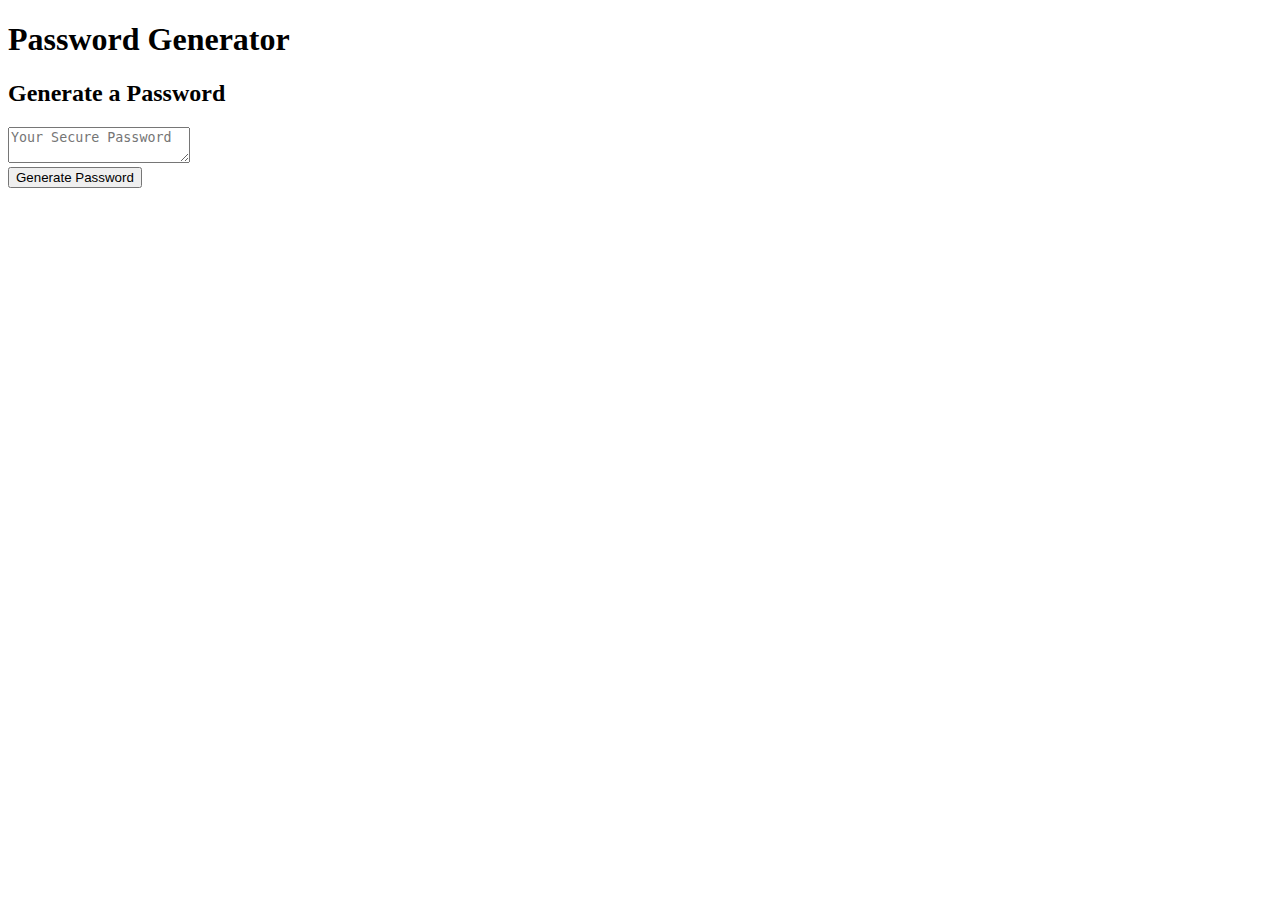
==== index.html @ a66afe2d "moved index" ====
<!DOCTYPE html>
<html lang="en">
  <head>
    <meta charset="UTF-8" />
    <meta name="viewport" content="width=device-width, initial-scale=1.0" />
    <meta http-equiv="X-UA-Compatible" content="ie=edge" />
    <title>Password Generator</title>
    <link rel="stylesheet" href="style.css" />
    </head>
  <body>
    <div class="wrapper">
      <header>
        <h1>Password Generator</h1>
      </header>
      <div class="card">
        <div class="card-header">
          <h2>Generate a Password</h2>
        </div>
        <div class="card-body">
          <textarea
            readonly
            id="password"
            placeholder="Your Secure Password"
            aria-label="Generated Password"
          ></textarea>
        </div>
        <div class="card-footer">
          <button id="generate" class="btn">Generate Password</button>
        </div>
      </div>
    </div>
    <script src="script.js"></script>
  </body>
</html>
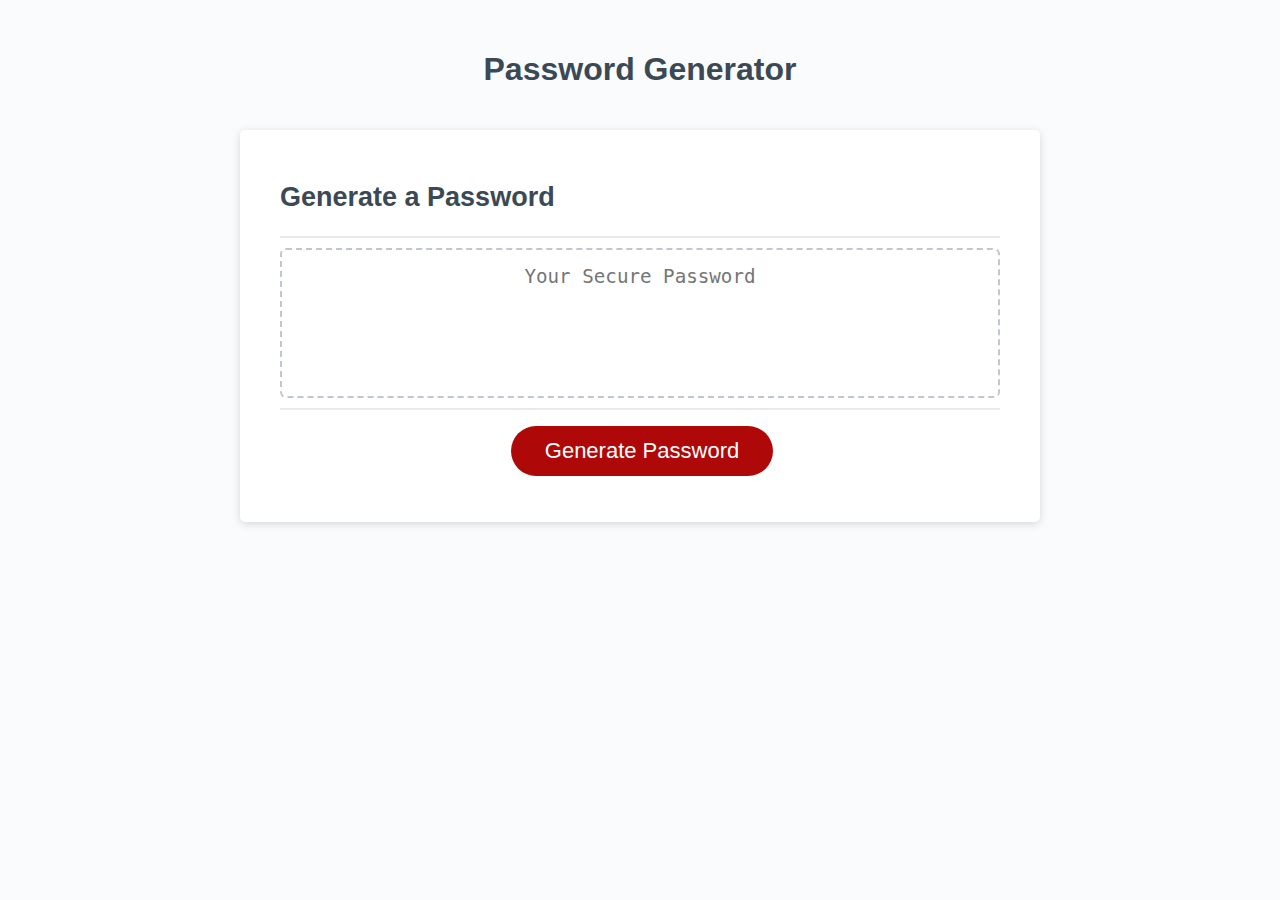
==== commit b22ff28b: "more fixes" ====
--- a/index.html
+++ b/index.html
@@ -5,7 +5,7 @@
     <meta name="viewport" content="width=device-width, initial-scale=1.0" />
     <meta http-equiv="X-UA-Compatible" content="ie=edge" />
     <title>Password Generator</title>
-    <link rel="stylesheet" href="style.css" />
+    <link rel="stylesheet" href="./assets/CSS/style.css" />
     </head>
   <body>
     <div class="wrapper">
@@ -29,6 +29,6 @@
         </div>
       </div>
     </div>
-    <script src="script.js"></script>
+    <script src="./assets/JS/script.js"></script>
   </body>
 </html>
--- a/assets/CSS/style.css
+++ b/assets/CSS/style.css
@@ -0,0 +1,137 @@
+*,
+*::before,
+*::after {
+  box-sizing: border-box;
+}
+
+html,
+body,
+.wrapper {
+  height: 100%;
+  margin: 0;
+  padding: 0;
+}
+
+body {
+  font-family: sans-serif;
+  background-color: #f9fbfd;
+}
+
+.wrapper {
+  padding-top: 30px;
+  padding-left: 20px;
+  padding-right: 20px;
+}
+
+header {
+  text-align: center;
+  padding: 20px;
+  padding-top: 0px;
+  color: hsl(206, 17%, 28%);
+}
+
+.card {
+  background-color: hsl(0, 0%, 100%);
+  border-radius: 5px;
+  border-width: 1px;
+  box-shadow: rgba(0, 0, 0, 0.15) 0px 2px 8px 0px;
+  color: hsl(206, 17%, 28%);
+  font-size: 18px;
+  margin: 0 auto;
+  max-width: 800px;
+  padding: 30px 40px;
+}
+
+.card-header::after {
+  content: " ";
+  display: block;
+  width: 100%;
+  background: #e7e9eb;
+  height: 2px;
+}
+
+.card-body {
+  min-height: 100px;
+}
+
+.card-footer {
+  text-align: center;
+}
+
+.card-footer::before {
+  content: " ";
+  display: block;
+  width: 100%;
+  background: #e7e9eb;
+  height: 2px;
+}
+
+.card-footer::after {
+  content: " ";
+  display: block;
+  clear: both;
+}
+
+.btn {
+  border: none;
+  background-color: hsl(360, 91%, 36%);
+  border-radius: 25px;
+  box-shadow: rgba(0, 0, 0, 0.1) 0px 1px 6px 0px rgba(0, 0, 0, 0.2) 0px 1px 1px
+    0px;
+  color: hsl(0, 0%, 100%);
+  display: inline-block;
+  font-size: 22px;
+  line-height: 22px;
+  margin: 16px 16px 16px 20px;
+  padding: 14px 34px;
+  text-align: center;
+  cursor: pointer;
+}
+
+button[disabled] {
+  cursor: default;
+  background: #c0c7cf;
+}
+
+.float-right {
+  float: right;
+}
+
+#password {
+  -webkit-appearance: none;
+  -moz-appearance: none;
+  appearance: none;
+  border: none;
+  display: block;
+  width: 100%;
+  padding-top: 15px;
+  padding-left: 15px;
+  padding-right: 15px;
+  padding-bottom: 85px;
+  font-size: 1.2rem;
+  text-align: center;
+  margin-top: 10px;
+  margin-bottom: 10px;
+  border: 2px dashed #c0c7cf;
+  border-radius: 6px;
+  resize: none;
+  overflow: hidden;
+}
+
+@media (max-width: 690px) {
+  .btn {
+    font-size: 1rem;
+    margin: 16px 0px 0px 0px;
+    padding: 10px 15px;
+  }
+
+  #password {
+    font-size: 1rem;
+  }
+}
+
+@media (max-width: 500px) {
+  .btn {
+    font-size: 0.8rem;
+  }
+}
